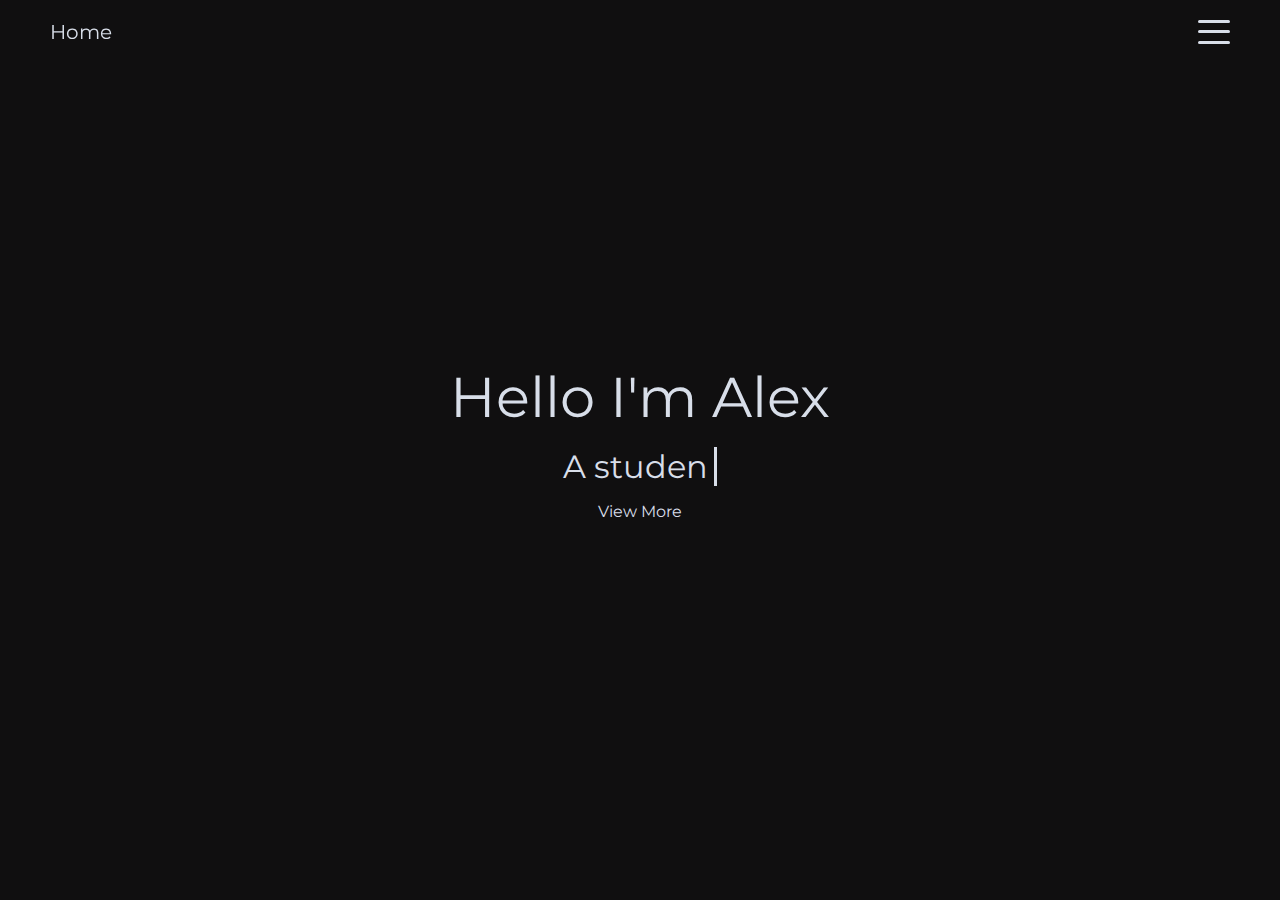
==== index.html @ d406f5e1 "Add files via upload" ====
<!DOCTYPE html>

<html lang="en">

<head>
    <meta charset="UTF-8" />
    <title>Portfolio</title>
    <meta name="viewport" content="width=device-width,initial-scale=1" />
    <meta name="description" content="" />
    <!-- <link rel="icon" href="favicon.png"> -->
    <link rel='stylesheet' href='index.css'>
    <link rel='stylesheet' href='nav.css'>
</head>

<body>
    <div id="page-container" class="hide">
        <div id="nav">
            <p id="home" onclick="goTo('/')">Home</p>
            <div id="darken" onclick="close_ham()"></div>
            <div id="ham" onclick="toggle_ham()">
                <div></div>
                <div></div>
                <div></div>
            </div>
            <div id="ham-content">
                <div id="nav-home" class="ham-content-text">
                    <p class="underline-animation">About Me</p>
                    <p class="underline-animation">Projects</p>
                    <p class="underline-animation" onclick="go_forward('lessons')">Lessons</p>
                    <p class="underline-animation">Bibliography</p>
                </div>
                <div id="nav-lessons" class="ham-content-text fade-right">
                    <p class="underline-animation" onclick="goTo('OOP.html')">OOP</p>
                    <p class="underline-animation">Arrays</p>
                    <p class="underline-animation">Arraylists</p>
                    <p class="underline-animation">Searching</p>
                    <p class="underline-animation">Sorting</p>
                    <p class="underline-animation">Recursion</p>
                    <p class="underline-animation" onclick="go_back()">Back</p>
                </div>
            </div>
        </div>
        <div id="front-page">
            <div id="front-page-text">
                <p id="hello-text">Hello I'm Alex</p>
                <div id="typing-cont">
                    <pre id="typing">A </pre>
                    <div id="cursor" class="cursor-fade"></div>
                </div>
                <p id="view-more" onclick="open_ham()">View More</p>
            </div>
        </div>
    </div>
    <noscript>
        <p style="font-size: 4rem; width: 100vw; text-align: center;">Turn on Javascript. Website will not function
            otherwise.</p>
    </noscript>
    <script src="main.js"></script>
    <script src="nav.js"></script>
</body>
</html>
---- index.css ----
:root {
  --white: #d8dee9;
  --black: #100f10;
  --dark-grey: #201e21;
  --light-blue: #57a0d9;
  --blue: #1964c8;
  --lighter-blue: #61afef;
  --bright-blue: #51acff;
}

/* 
  
  https://stackoverflow.com/questions/24990554/how-to-include-a-font-ttf-using-css
 
*/

@font-face {
  font-family: 'Montserrat';
  src: url('assets/Montserrat-Regular.ttf') format("truetype");
}

* {
  font-family: "Montserrat";
  user-select: none;
}

body {
  margin: 0;
}

/*
    https://developer.mozilla.org/en-US/docs/Web/CSS/background
  */

.underline-animation {
  transition: background-size 0.3s;
  background-size: 0% 1px;
  background-position-y: 1.17em;
  background-position-x: 0%;
  background-repeat: no-repeat;
  background-image: linear-gradient(var(--white), var(--white));
}

.underline-animation:hover {
  background-size: 100% 1px;
}

#front-page {
  height: 100vh;
  width: 100%;
  background-color: var(--black);
}

#front-page-text {
  height: 100%;
  display: flex;
  justify-content: center;
  flex-direction: column;
  text-align: center;
}

#hello-text {
  font-size: 3.5rem;
  color: var(--white);
  margin: 0 0 0.3em 0;
}

#view-more {
  font-size: 1rem;
  color: var(--white);
  cursor: pointer;
}

#typing-cont {
  display: flex;
  justify-content: center;
}

#typing {
  font-size: 2rem;
  color: var(--white);
  margin: 0;
  margin-right: 0.5%;
}

#cursor {
  height: 100%;
  width: 3px;
  background-color: var(--white);
}

.cursor-fade {
  animation: none;
  animation: fade 1s infinite;
}

@keyframes fade {
  0% {
    opacity: 0%
  }

  50% {
    opacity: 100%
  }

  100% {
    opacity: 0%
  }
}

.hide {
	display: none;
}
---- nav.css ----
:root {
	--white: #d8dee9;
	--black: #100f10;
	--dark-grey: #201e21;
	--light-blue: #57a0d9;
	--blue: #1964c8;
	--lighter-blue: #61afef;
	--bright-blue: #51acff;
}

/* 
  
  https://stackoverflow.com/questions/24990554/how-to-include-a-font-ttf-using-css
 
*/

@font-face {
	font-family: 'Montserrat';
	src: url('assets/Montserrat-Regular.ttf') format("truetype");
}


#nav {
	position: fixed;
	top: 0;
	width: 100vw;
	/*   background-color: var(--dark-grey); */
	display: flex;
	justify-content: space-between;
	align-items: center;
	box-sizing: border-box;
	padding: 0px 50px;
	z-index: 10;
}

#home {
	color: var(--white);
	font-size: 1.25rem;
	cursor: pointer;
	user-select: none;
}

#ham {
	z-index: 3;
	height: 32px;
	width: 32px;
	display: flex;
	flex-wrap: wrap;
	align-items: center;
	justify-content: center;
	cursor: pointer;
}

#ham>* {
	transform-origin: center !important;
	display: block;
	width: 100%;
	height: 3px;
	background-color: var(--white);
	border-radius: 5px;
	transition: 0.3s all;
}

.top {
	transform: translate(0, 10.66px) rotate(45deg);
}

.fade {
	opacity: 0;
}

.bottom {
	transform: translate(0, -10.66px) rotate(-45deg);
}

#ham-content {
	z-index: 2;
	position: fixed;
	top: 0;
	background-color: var(--dark-grey);
	height: 100vh;
	width: 35%;
	right: -100%;
	display: flex;
	align-items: center;
	transition: right 0.5s;
}

.ham-content-text {
	padding-bottom: 100px;
	opacity: 1;
	position: absolute;
	left: 50%;
	transform: translate(-50%, 0);
	transition: all 0.2s;
}

.ham-content-text>* {
	font-size: 1.5rem;
	cursor: pointer;
	margin-right: auto;
	margin-left: auto;
	user-select: none;
	color: var(--white);
	width: max-content;
}

/*
    https://developer.mozilla.org/en-US/docs/Web/CSS/background
  */

.underline-animation {
	transition: background-size 0.3s;
	background-size: 0% 1px;
	background-position-y: 1.17em;
	background-position-x: 0%;
	background-repeat: no-repeat;
	background-image: linear-gradient(var(--white), var(--white));
}

.underline-animation:hover {
	background-size: 100% 1px;
}


.darken {
	opacity: 0.5 !important;
	visibility: visible !important;
}

#darken {
	z-index: 1;
	background-color: black;
	opacity: 0;
	height: 100vh;
	width: 100vw;
	position: absolute;
	top: 0;
	left: 0;
	transition: all 0.5s;
	visibility: hidden;
}

.fade-right {
	opacity: 0 !important;
	left: 70%;
}

.fade-left {
	opacity: 0 !important;
	left: 20%;
}
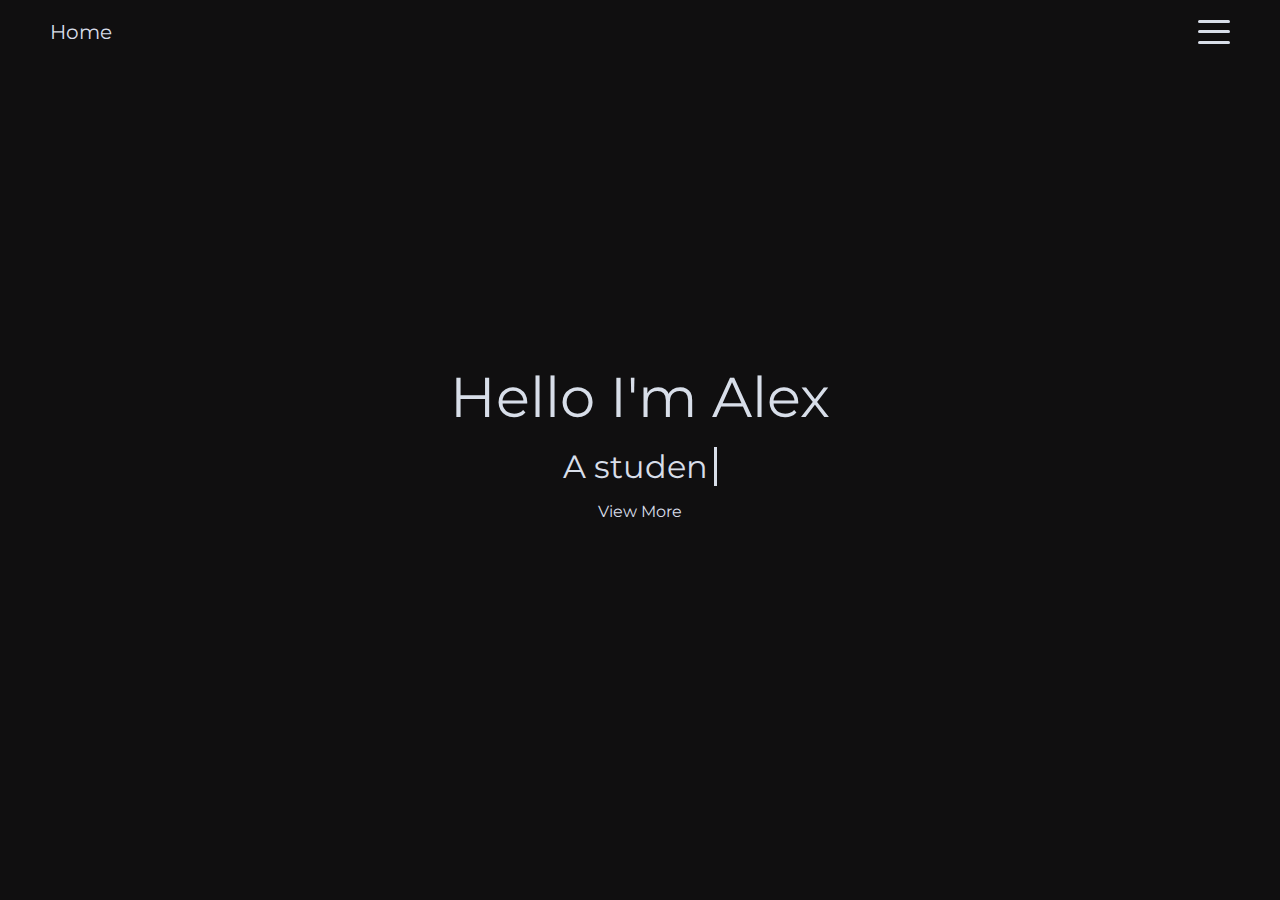
==== commit 0aa42fd0: "Major Changes" ====
--- a/index.html
+++ b/index.html
@@ -8,8 +8,8 @@
     <meta name="viewport" content="width=device-width,initial-scale=1" />
     <meta name="description" content="" />
     <!-- <link rel="icon" href="favicon.png"> -->
-    <link rel='stylesheet' href='index.css'>
-    <link rel='stylesheet' href='nav.css'>
+    <link rel='stylesheet' href='code/index.css'>
+    <link rel='stylesheet' href='code/nav.css'>
 </head>
 
 <body>
@@ -22,23 +22,7 @@
                 <div></div>
                 <div></div>
             </div>
-            <div id="ham-content">
-                <div id="nav-home" class="ham-content-text">
-                    <p class="underline-animation">About Me</p>
-                    <p class="underline-animation">Projects</p>
-                    <p class="underline-animation" onclick="go_forward('lessons')">Lessons</p>
-                    <p class="underline-animation">Bibliography</p>
-                </div>
-                <div id="nav-lessons" class="ham-content-text fade-right">
-                    <p class="underline-animation" onclick="goTo('OOP.html')">OOP</p>
-                    <p class="underline-animation">Arrays</p>
-                    <p class="underline-animation">Arraylists</p>
-                    <p class="underline-animation">Searching</p>
-                    <p class="underline-animation">Sorting</p>
-                    <p class="underline-animation">Recursion</p>
-                    <p class="underline-animation" onclick="go_back()">Back</p>
-                </div>
-            </div>
+            <div id="ham-content"></div>
         </div>
         <div id="front-page">
             <div id="front-page-text">
@@ -55,7 +39,7 @@
         <p style="font-size: 4rem; width: 100vw; text-align: center;">Turn on Javascript. Website will not function
             otherwise.</p>
     </noscript>
-    <script src="main.js"></script>
-    <script src="nav.js"></script>
+    <script src="code/main.js"></script>
+    <script src="code/nav.js"></script>
 </body>
 </html>--- a/code/index.css
+++ b/code/index.css
@@ -0,0 +1,113 @@
+:root {
+  --white: #d8dee9;
+  --black: #100f10;
+  --dark-grey: #201e21;
+  --light-blue: #57a0d9;
+  --blue: #1964c8;
+  --lighter-blue: #61afef;
+  --bright-blue: #51acff;
+}
+
+/* 
+  
+  https://stackoverflow.com/questions/24990554/how-to-include-a-font-ttf-using-css
+ 
+*/
+
+@font-face {
+  font-family: 'Montserrat';
+  src: url('../assets/Montserrat-Regular.ttf') format("truetype");
+}
+
+* {
+  font-family: "Montserrat";
+  user-select: none;
+}
+
+body {
+  margin: 0;
+}
+
+/*
+    https://developer.mozilla.org/en-US/docs/Web/CSS/background
+  */
+
+.underline-animation {
+  transition: background-size 0.3s;
+  background-size: 0% 1px;
+  background-position-y: 1.17em;
+  background-position-x: 0%;
+  background-repeat: no-repeat;
+  background-image: linear-gradient(var(--white), var(--white));
+}
+
+.underline-animation:hover {
+  background-size: 100% 1px;
+}
+
+#front-page {
+  height: 100vh;
+  width: 100%;
+  background-color: var(--black);
+}
+
+#front-page-text {
+  height: 100%;
+  display: flex;
+  justify-content: center;
+  flex-direction: column;
+  text-align: center;
+}
+
+#hello-text {
+  font-size: 3.5rem;
+  color: var(--white);
+  margin: 0 0 0.3em 0;
+}
+
+#view-more {
+  font-size: 1rem;
+  color: var(--white);
+  cursor: pointer;
+}
+
+#typing-cont {
+  display: flex;
+  justify-content: center;
+}
+
+#typing {
+  font-size: 2rem;
+  color: var(--white);
+  margin: 0;
+  margin-right: 0.5%;
+}
+
+#cursor {
+  height: 100%;
+  width: 3px;
+  background-color: var(--white);
+}
+
+.cursor-fade {
+  animation: none;
+  animation: fade 1s infinite;
+}
+
+@keyframes fade {
+  0% {
+    opacity: 0%
+  }
+
+  50% {
+    opacity: 100%
+  }
+
+  100% {
+    opacity: 0%
+  }
+}
+
+.hide {
+	display: none;
+}--- a/code/nav.css
+++ b/code/nav.css
@@ -0,0 +1,152 @@
+:root {
+	--white: #d8dee9;
+	--black: #100f10;
+	--dark-grey: #201e21;
+	--light-blue: #57a0d9;
+	--blue: #1964c8;
+	--lighter-blue: #61afef;
+	--bright-blue: #51acff;
+}
+
+/* 
+  
+  https://stackoverflow.com/questions/24990554/how-to-include-a-font-ttf-using-css
+ 
+*/
+
+@font-face {
+	font-family: 'Montserrat';
+	src: url('../assets/Montserrat-Regular.ttf') format("truetype");
+}
+
+
+#nav {
+	position: fixed;
+	top: 0;
+	width: 100vw;
+	  background-color: var(--black);
+	display: flex;
+	justify-content: space-between;
+	align-items: center;
+	box-sizing: border-box;
+	padding: 0px 50px;
+	z-index: 10;
+}
+
+#home {
+	color: var(--white);
+	font-size: 1.25rem;
+	cursor: pointer;
+	user-select: none;
+}
+
+#ham {
+	z-index: 3;
+	height: 32px;
+	width: 32px;
+	display: flex;
+	flex-wrap: wrap;
+	align-items: center;
+	justify-content: center;
+	cursor: pointer;
+}
+
+#ham>* {
+	transform-origin: center !important;
+	display: block;
+	width: 100%;
+	height: 3px;
+	background-color: var(--white);
+	border-radius: 5px;
+	transition: 0.3s all;
+}
+
+.top {
+	transform: translate(0, 10.66px) rotate(45deg);
+}
+
+.fade {
+	opacity: 0;
+}
+
+.bottom {
+	transform: translate(0, -10.66px) rotate(-45deg);
+}
+
+#ham-content {
+	z-index: 2;
+	position: fixed;
+	top: 0;
+	background-color: var(--dark-grey);
+	height: 100vh;
+	width: 35%;
+	right: -100%;
+	display: flex;
+	align-items: center;
+	transition: right 0.5s;
+}
+
+.ham-content-text {
+	padding-bottom: 100px;
+	opacity: 1;
+	position: absolute;
+	left: 50%;
+	transform: translate(-50%, 0);
+	transition: all 0.2s;
+}
+
+.ham-content-text>* {
+	font-size: 1.5rem;
+	cursor: pointer;
+	margin-right: auto;
+	margin-left: auto;
+	user-select: none;
+	color: var(--white);
+	width: max-content;
+}
+
+/*
+    https://developer.mozilla.org/en-US/docs/Web/CSS/background
+  */
+
+.underline-animation {
+	transition: background-size 0.3s;
+	background-size: 0% 1px;
+	background-position-y: 1.17em;
+	background-position-x: 0%;
+	background-repeat: no-repeat;
+	background-image: linear-gradient(var(--white), var(--white));
+}
+
+.underline-animation:hover {
+	background-size: 100% 1px;
+}
+
+
+.darken {
+	opacity: 0.5 !important;
+	visibility: visible !important;
+}
+
+#darken {
+	z-index: 1;
+	background-color: black;
+	opacity: 0;
+	height: 100vh;
+	width: 100vw;
+	position: absolute;
+	top: 0;
+	left: 0;
+	transition: all 0.5s;
+	visibility: hidden;
+}
+
+.fade-right {
+	opacity: 0 !important;
+	left: 70%;
+}
+
+.fade-left {
+	opacity: 0 !important;
+	left: 20%;
+}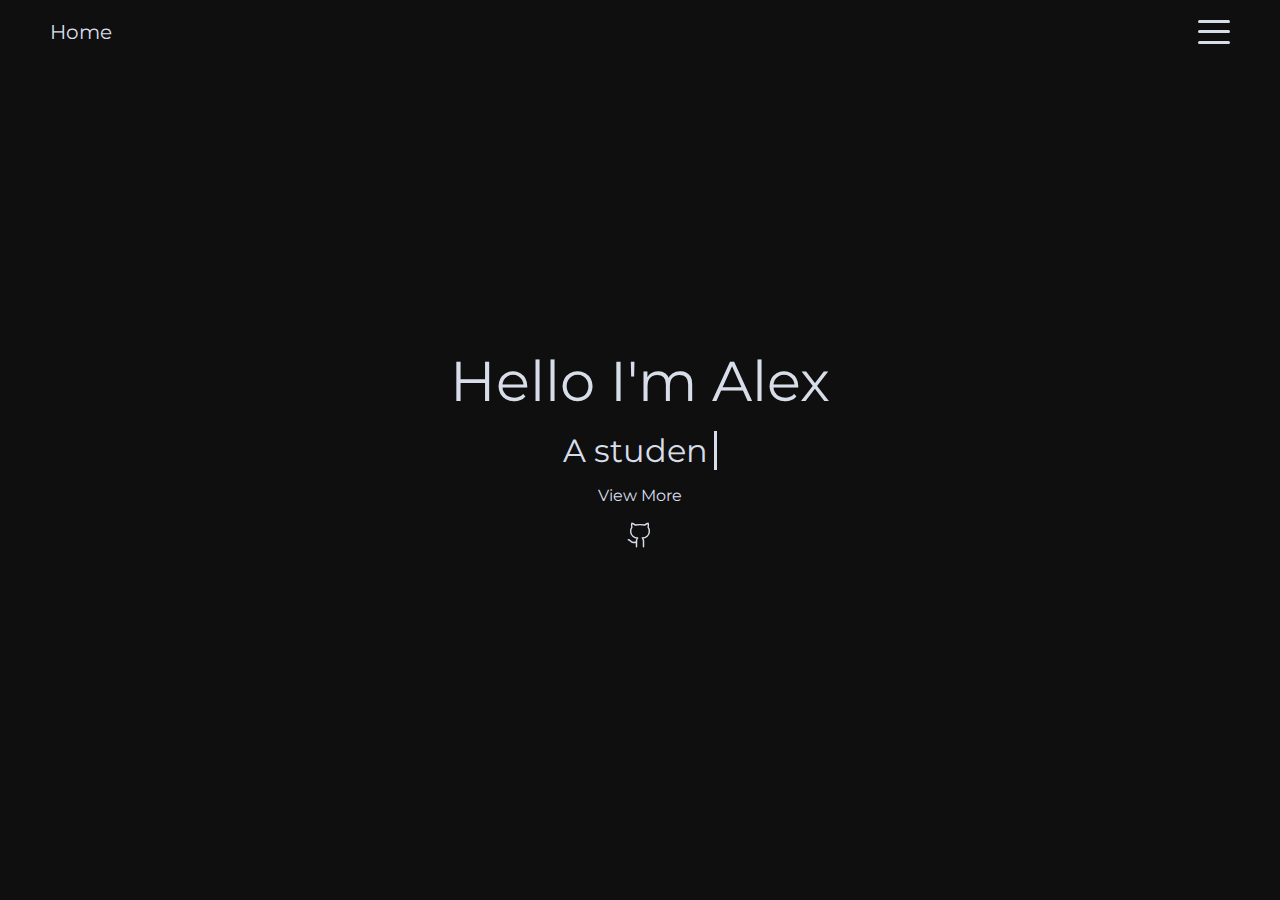
==== commit 1909f410: "Things Are Going ON" ====
--- a/index.html
+++ b/index.html
@@ -15,7 +15,7 @@
 <body>
     <div id="page-container" class="hide">
         <div id="nav">
-            <p id="home" onclick="goTo('/')">Home</p>
+            <p id="home" onclick="goTo('./index.html')">Home</p>
             <div id="darken" onclick="close_ham()"></div>
             <div id="ham" onclick="toggle_ham()">
                 <div></div>
@@ -32,11 +32,16 @@
                     <div id="cursor" class="cursor-fade"></div>
                 </div>
                 <p id="view-more" onclick="open_ham()">View More</p>
+                <!-- Thank you https://lucide.dev/ -->
+                <div id="icons">
+                    <svg xmlns="http://www.w3.org/2000/svg" width="28" height="28" viewBox="0 0 24 24" fill="none" stroke="#d8dee9" stroke-width="1.25" stroke-linecap="round" stroke-linejoin="round" class="lucide lucide-github"><path d="M15 22v-4a4.8 4.8 0 0 0-1-3.5c3 0 6-2 6-5.5.08-1.25-.27-2.48-1-3.5.28-1.15.28-2.35 0-3.5 0 0-1 0-3 1.5-2.64-.5-5.36-.5-8 0C6 2 5 2 5 2c-.3 1.15-.3 2.35 0 3.5A5.403 5.403 0 0 0 4 9c0 3.5 3 5.5 6 5.5-.39.49-.68 1.05-.85 1.65-.17.6-.22 1.23-.15 1.85v4"/><path d="M9 18c-4.51 2-5-2-7-2"/></svg>
+                </div>
             </div>
+        </div>
         </div>
     </div>
     <noscript>
-        <p style="font-size: 4rem; width: 100vw; text-align: center;">Turn on Javascript. Website will not function
+        <p style="font-size: 4rem; width: 100vw; text-align: center; color: var(--white);">Turn on Javascript. Website will not function
             otherwise.</p>
     </noscript>
     <script src="code/main.js"></script>
--- a/code/index.css
+++ b/code/index.css
@@ -1,11 +1,12 @@
 :root {
-  --white: #d8dee9;
-  --black: #100f10;
-  --dark-grey: #201e21;
-  --light-blue: #57a0d9;
-  --blue: #1964c8;
-  --lighter-blue: #61afef;
-  --bright-blue: #51acff;
+    --white: #d8dee9;
+    --black: #100f10;
+    --dark-grey: #201e21;
+    --light-blue: #57a0d9;
+    --blue: #1964c8;
+    --lighter-blue: #61afef;
+    --bright-blue: #51acff;
+    --other-blue: #80C1FF
 }
 
 /* 
@@ -15,99 +16,98 @@
 */
 
 @font-face {
-  font-family: 'Montserrat';
-  src: url('../assets/Montserrat-Regular.ttf') format("truetype");
-}
-
-* {
-  font-family: "Montserrat";
-  user-select: none;
+    font-family: 'Montserrat';
+    src: url('../assets/Montserrat-Regular.ttf') format("truetype");
 }
 
 body {
-  margin: 0;
+    font-family: "Montserrat";
+    user-select: none;
+    margin: 0;
+    background-color: var(--black);
 }
 
 /*
-    https://developer.mozilla.org/en-US/docs/Web/CSS/background
-  */
+  https://developer.mozilla.org/en-US/docs/Web/CSS/background
+*/
 
 .underline-animation {
-  transition: background-size 0.3s;
-  background-size: 0% 1px;
-  background-position-y: 1.17em;
-  background-position-x: 0%;
-  background-repeat: no-repeat;
-  background-image: linear-gradient(var(--white), var(--white));
+    transition: background-size 0.3s;
+    background-size: 0% 1px;
+    background-position-y: 1.17em;
+    background-position-x: 0%;
+    background-repeat: no-repeat;
+    background-image: linear-gradient(var(--white), var(--white));
 }
 
 .underline-animation:hover {
-  background-size: 100% 1px;
+    background-size: 100% 1px;
 }
 
 #front-page {
-  height: 100vh;
-  width: 100%;
-  background-color: var(--black);
+    height: 100vh;
+    width: 100%;
+    background-color: var(--black);
 }
 
 #front-page-text {
-  height: 100%;
-  display: flex;
-  justify-content: center;
-  flex-direction: column;
-  text-align: center;
+    height: 100%;
+    display: flex;
+    justify-content: center;
+    flex-direction: column;
+    text-align: center;
 }
 
 #hello-text {
-  font-size: 3.5rem;
-  color: var(--white);
-  margin: 0 0 0.3em 0;
+    font-size: 3.5rem;
+    color: var(--white);
+    margin: 0 0 0.3em 0;
 }
 
 #view-more {
-  font-size: 1rem;
-  color: var(--white);
-  cursor: pointer;
+    font-size: 1rem;
+    color: var(--white);
+    cursor: pointer;
 }
 
 #typing-cont {
-  display: flex;
-  justify-content: center;
+    display: flex;
+    justify-content: center;
 }
 
 #typing {
-  font-size: 2rem;
-  color: var(--white);
-  margin: 0;
-  margin-right: 0.5%;
+    font-family: "Montserrat";
+    font-size: 2rem;
+    color: var(--white);
+    margin: 0;
+    margin-right: 0.5%;
 }
 
 #cursor {
-  height: 100%;
-  width: 3px;
-  background-color: var(--white);
+    height: 100%;
+    width: 3px;
+    background-color: var(--white);
 }
 
 .cursor-fade {
-  animation: none;
-  animation: fade 1s infinite;
+    animation: none;
+    animation: fade 1s infinite;
 }
 
 @keyframes fade {
-  0% {
-    opacity: 0%
-  }
+    0% {
+        opacity: 0%
+    }
 
-  50% {
-    opacity: 100%
-  }
+    50% {
+        opacity: 100%
+    }
 
-  100% {
-    opacity: 0%
-  }
+    100% {
+        opacity: 0%
+    }
 }
 
-.hide {
-	display: none;
+#icons > * {
+    cursor: pointer;
 }--- a/code/nav.css
+++ b/code/nav.css
@@ -6,6 +6,16 @@
 	--blue: #1964c8;
 	--lighter-blue: #61afef;
 	--bright-blue: #51acff;
+}
+
+@media (max-width: 768px) {
+	html {
+		font-size: 9px !important;
+	}
+}
+
+html {
+	font-size: 16px;
 }
 
 /* 
@@ -19,12 +29,15 @@
 	src: url('../assets/Montserrat-Regular.ttf') format("truetype");
 }
 
+* {
+	/* filter: saturate(200); */
+}
 
 #nav {
 	position: fixed;
 	top: 0;
 	width: 100vw;
-	  background-color: var(--black);
+	background-color: var(--black);
 	display: flex;
 	justify-content: space-between;
 	align-items: center;
@@ -42,8 +55,8 @@
 
 #ham {
 	z-index: 3;
-	height: 32px;
-	width: 32px;
+	height: 2rem;
+	width: 2rem;
 	display: flex;
 	flex-wrap: wrap;
 	align-items: center;
@@ -55,14 +68,14 @@
 	transform-origin: center !important;
 	display: block;
 	width: 100%;
-	height: 3px;
+	height: 0.1875rem;
 	background-color: var(--white);
 	border-radius: 5px;
 	transition: 0.3s all;
 }
 
 .top {
-	transform: translate(0, 10.66px) rotate(45deg);
+	transform: translate(0, 0.66625rem) rotate(45deg);
 }
 
 .fade {
@@ -70,7 +83,7 @@
 }
 
 .bottom {
-	transform: translate(0, -10.66px) rotate(-45deg);
+	transform: translate(0, -0.66625rem) rotate(-45deg);
 }
 
 #ham-content {
@@ -87,15 +100,15 @@
 }
 
 .ham-content-text {
-	padding-bottom: 100px;
+	/* padding-bottom: 100px; */
 	opacity: 1;
 	position: absolute;
 	left: 50%;
 	transform: translate(-50%, 0);
-	transition: all 0.2s;
+	transition: opacity 0.2s, left 0.2s;
 }
 
-.ham-content-text>* {
+.ham-content-text > * {
 	font-size: 1.5rem;
 	cursor: pointer;
 	margin-right: auto;
@@ -105,20 +118,20 @@
 	width: max-content;
 }
 
-/*
-    https://developer.mozilla.org/en-US/docs/Web/CSS/background
-  */
-
 .underline-animation {
 	transition: background-size 0.3s;
 	background-size: 0% 1px;
 	background-position-y: 1.17em;
 	background-position-x: 0%;
 	background-repeat: no-repeat;
-	background-image: linear-gradient(var(--white), var(--white));
+	background-image: linear-gradient(currentcolor, currentcolor);
 }
 
 .underline-animation:hover {
+	background-size: 100% 1px;
+}
+
+.underline-animation-container:hover > .underline-animation {
 	background-size: 100% 1px;
 }
 
@@ -141,12 +154,20 @@
 	visibility: hidden;
 }
 
+/* https://stackoverflow.com/questions/33264310/in-html-can-i-disable-user-interaction-with-an-entire-dom-sub-tree */
+
 .fade-right {
 	opacity: 0 !important;
 	left: 70%;
+	pointer-events: none;
 }
 
 .fade-left {
 	opacity: 0 !important;
 	left: 20%;
+	pointer-events: none;
+}
+
+.hide {
+    display: none !important;
 }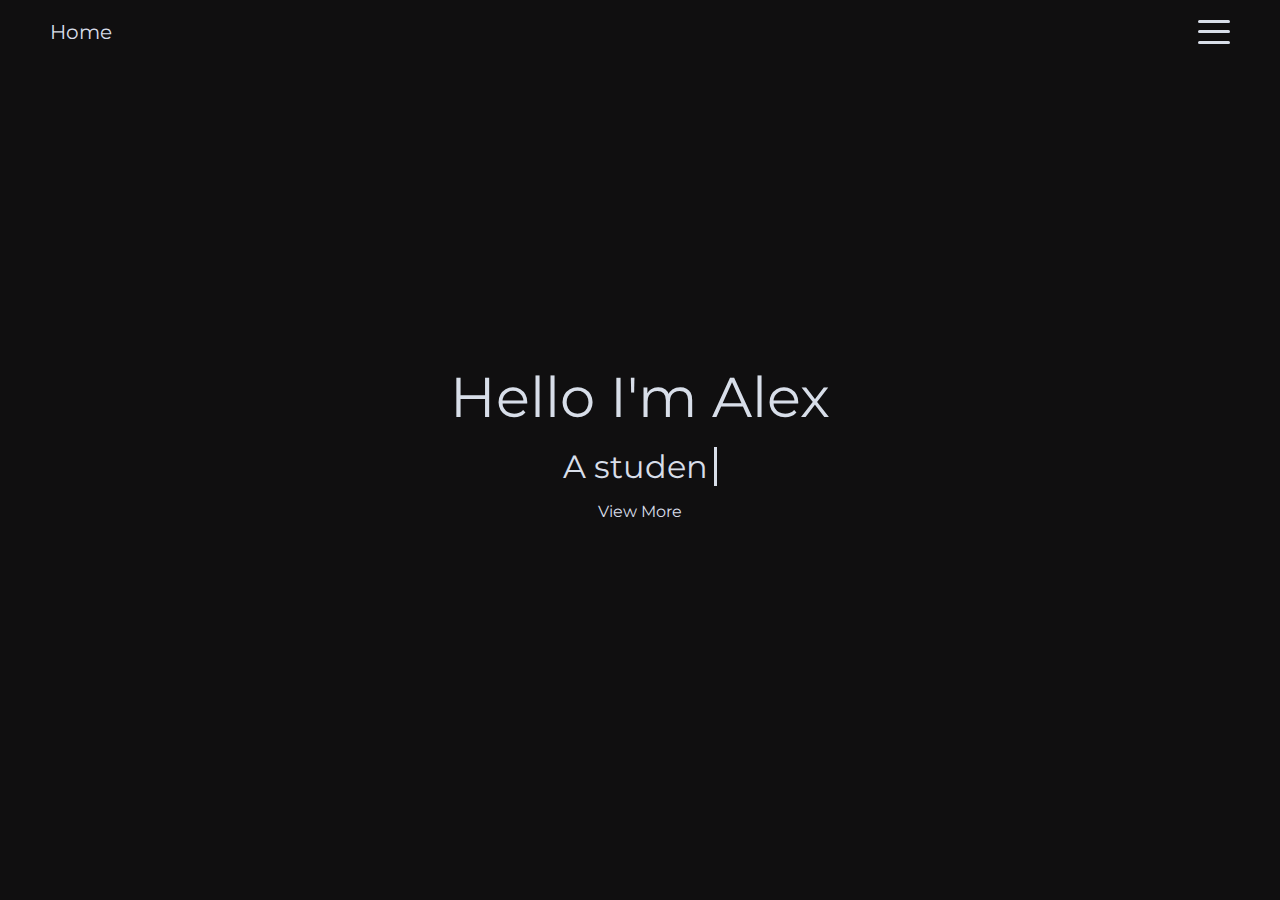
==== commit 0f4533ce: "So Many Commits" ====
--- a/index.html
+++ b/index.html
@@ -32,10 +32,6 @@
                     <div id="cursor" class="cursor-fade"></div>
                 </div>
                 <p id="view-more" onclick="open_ham()">View More</p>
-                <!-- Thank you https://lucide.dev/ -->
-                <div id="icons">
-                    <svg xmlns="http://www.w3.org/2000/svg" width="28" height="28" viewBox="0 0 24 24" fill="none" stroke="#d8dee9" stroke-width="1.25" stroke-linecap="round" stroke-linejoin="round" class="lucide lucide-github"><path d="M15 22v-4a4.8 4.8 0 0 0-1-3.5c3 0 6-2 6-5.5.08-1.25-.27-2.48-1-3.5.28-1.15.28-2.35 0-3.5 0 0-1 0-3 1.5-2.64-.5-5.36-.5-8 0C6 2 5 2 5 2c-.3 1.15-.3 2.35 0 3.5A5.403 5.403 0 0 0 4 9c0 3.5 3 5.5 6 5.5-.39.49-.68 1.05-.85 1.65-.17.6-.22 1.23-.15 1.85v4"/><path d="M9 18c-4.51 2-5-2-7-2"/></svg>
-                </div>
             </div>
         </div>
         </div>
--- a/code/index.css
+++ b/code/index.css
@@ -1,20 +1,3 @@
-:root {
-    --white: #d8dee9;
-    --black: #100f10;
-    --dark-grey: #201e21;
-    --light-blue: #57a0d9;
-    --blue: #1964c8;
-    --lighter-blue: #61afef;
-    --bright-blue: #51acff;
-    --other-blue: #80C1FF
-}
-
-/* 
-  
-  https://stackoverflow.com/questions/24990554/how-to-include-a-font-ttf-using-css
- 
-*/
-
 @font-face {
     font-family: 'Montserrat';
     src: url('../assets/Montserrat-Regular.ttf') format("truetype");
@@ -26,10 +9,6 @@
     margin: 0;
     background-color: var(--black);
 }
-
-/*
-  https://developer.mozilla.org/en-US/docs/Web/CSS/background
-*/
 
 .underline-animation {
     transition: background-size 0.3s;
--- a/code/nav.css
+++ b/code/nav.css
@@ -1,6 +1,9 @@
 :root {
 	--white: #d8dee9;
 	--black: #100f10;
+	/* purple? */
+	/* --black: rgb(134, 83, 134); 
+	--white: rgb(100, 4, 100);  */
 	--dark-grey: #201e21;
 	--light-blue: #57a0d9;
 	--blue: #1964c8;
@@ -29,9 +32,9 @@
 	src: url('../assets/Montserrat-Regular.ttf') format("truetype");
 }
 
-* {
-	/* filter: saturate(200); */
-}
+/* * {
+	filter: saturate(200);
+} */
 
 #nav {
 	position: fixed;
